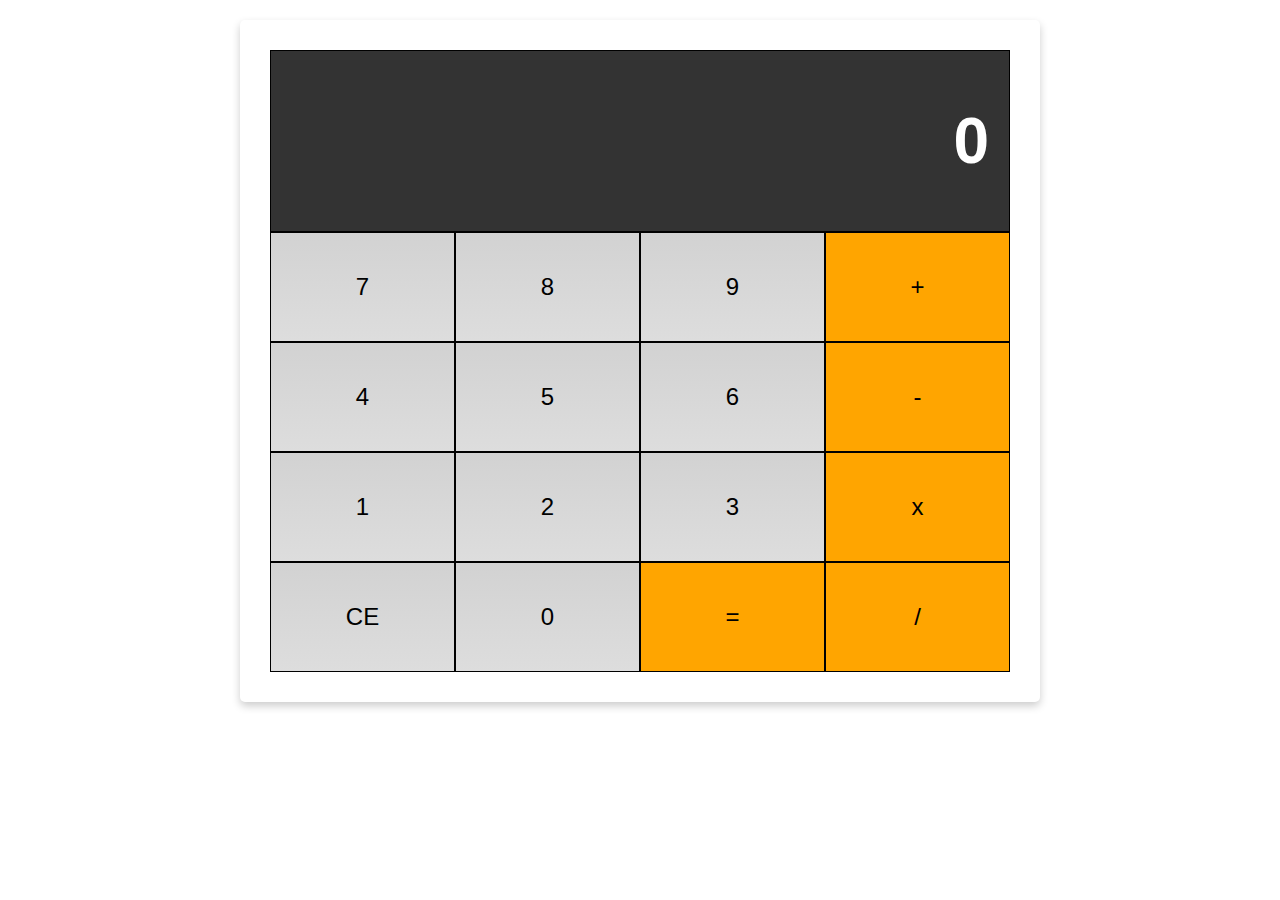
==== index.html @ 84213b60 "feat: add multiplication and division operation in calculator" ====
<!DOCTYPE html>
<html lang="en">
<head>
  <meta charset="UTF-8">
  <meta http-equiv="X-UA-Compatible" content="IE=edge">
  <meta name="viewport" content="width=device-width, initial-scale=1.0">
  <!-- Bootstrap 5.1 CDN -->
  <link href="https://cdn.jsdelivr.net/npm/bootstrap@5.1.3/dist/css/bootstrap.min.css" rel="stylesheet" integrity="sha384-1BmE4kWBq78iYhFldvKuhfTAU6auU8tT94WrHftjDbrCEXSU1oBoqyl2QvZ6jIW3" crossorigin="anonymous">
  <!-- Online Calculator Style -->
  <link rel="stylesheet" href="assets/style/calculator-style.css">
  <title>Math World</title>
</head>
<body>
  <div class="flex-container-column card">
    <div class="display">
      <h1 id="displayNumber">0</h1>
    </div>
    <div class="flex-container-row">
      <div class="button">7</div>
      <div class="button">8</div>
      <div class="button">9</div>
      <!-- <div class="button negative">+/-</div> -->
      <div class="button operator">+</div>
    </div>
    <div class="flex-container-row">
      <div class="button">4</div>
      <div class="button">5</div>
      <div class="button">6</div>
      <div class="button operator">-</div>
    </div>
    <div class="flex-container-row">
      <div class="button">1</div>
      <div class="button">2</div>
      <div class="button">3</div>
      <div class="button operator">x</div>
    </div>
    <div class="flex-container-row">
      <div class="button clear">CE</div>
      <div class="button">0</div>
      <div class="button equals">=</div>
      <div class="button operator">/</div>
    </div>
  </div>
  <script src="./assets/js/calculator.js"></script>
</body>
</html>
---- assets/style/calculator-style.css ----
* {
  box-sizing: border-box;
}

body {
  font-family: sans-serif;
}

.display {
  color: white;
  width: 100%;
  padding: 10px 20px;
  background-color: #333333;
  border: 1px solid black;
  font-size: 2em;
}

.flex-container-column {
  display: flex;
  flex-direction: column;

  /* additional properties */
  max-width: 800px;
  margin: 0 auto;
  text-align: right;
}

.flex-container-row {
  display: flex;
}

.button {
  flex-basis: 25%;

  /* additional properties */
  font-size: 1.5em;
  text-align: center;
  padding: 40px;
  border: 1px solid black;
  background: -webkit-linear-gradient(top, #d2d2d2, #ddd);
  cursor: pointer;
}

.button:hover {
  font-weight: bold;
}

.double {
  flex-basis: 50%;
}

.operator,
.negative,
.equals {
  background: orange;
}

.card {
  box-shadow: 0 4px 8px 0 rgba(0, 0, 0, 0.2);
  border-radius: 5px;
  padding: 30px;
  margin-top: 20px;
}

.history {
  width: 80%;
  margin: 30px auto 0 auto;
  overflow: scroll;
}

table {
  border-collapse: collapse;
  border-spacing: 0;
  width: 100%;
  border: 1px solid #ddd;
}

th,
td {
  text-align: center;
  padding: 16px;
}

th {
  background-color: orange;
  color: white;
}

tr:nth-child(even) {
  background-color: #d2d2d2;
}

@media screen and (max-width: 513px) {
  .button {
    padding: 10px;
  }
  .history {
    width: 100%;
  }
}
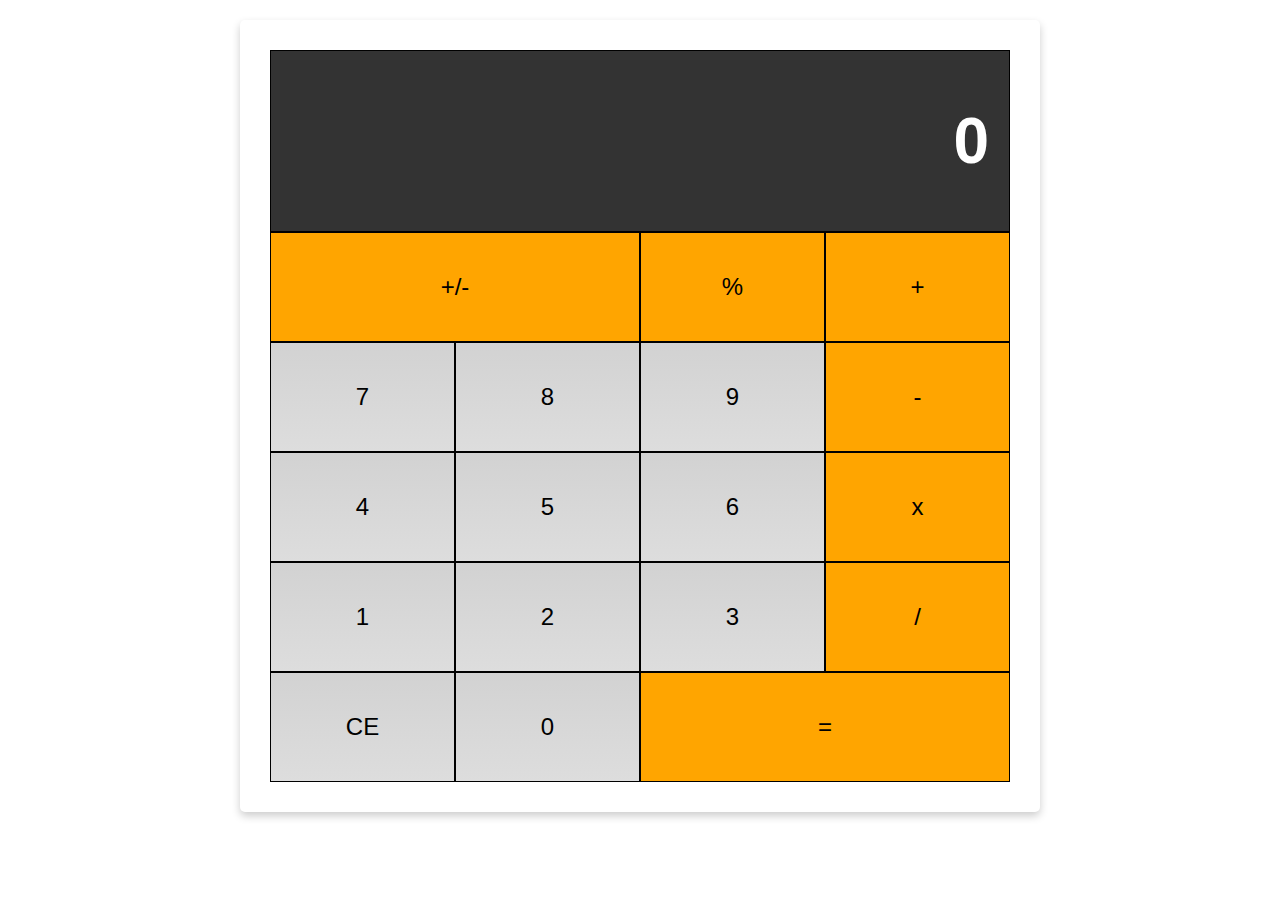
==== commit d959f25f: "feat: create percentage operation in calculator" ====
--- a/index.html
+++ b/index.html
@@ -16,29 +16,33 @@
       <h1 id="displayNumber">0</h1>
     </div>
     <div class="flex-container-row">
+      <div class="button operator double">+/-</div>
+      <div class="button operator">%</div>
+      <div class="button operator">+</div>
+    </div>
+    <div class="flex-container-row">
       <div class="button">7</div>
       <div class="button">8</div>
       <div class="button">9</div>
       <!-- <div class="button negative">+/-</div> -->
-      <div class="button operator">+</div>
+      <div class="button operator">-</div>
     </div>
     <div class="flex-container-row">
       <div class="button">4</div>
       <div class="button">5</div>
       <div class="button">6</div>
-      <div class="button operator">-</div>
+      <div class="button operator">x</div>
     </div>
     <div class="flex-container-row">
       <div class="button">1</div>
       <div class="button">2</div>
       <div class="button">3</div>
-      <div class="button operator">x</div>
+      <div class="button operator">/</div>
     </div>
     <div class="flex-container-row">
       <div class="button clear">CE</div>
       <div class="button">0</div>
-      <div class="button equals">=</div>
-      <div class="button operator">/</div>
+      <div class="button equals double">=</div>
     </div>
   </div>
   <script src="./assets/js/calculator.js"></script>
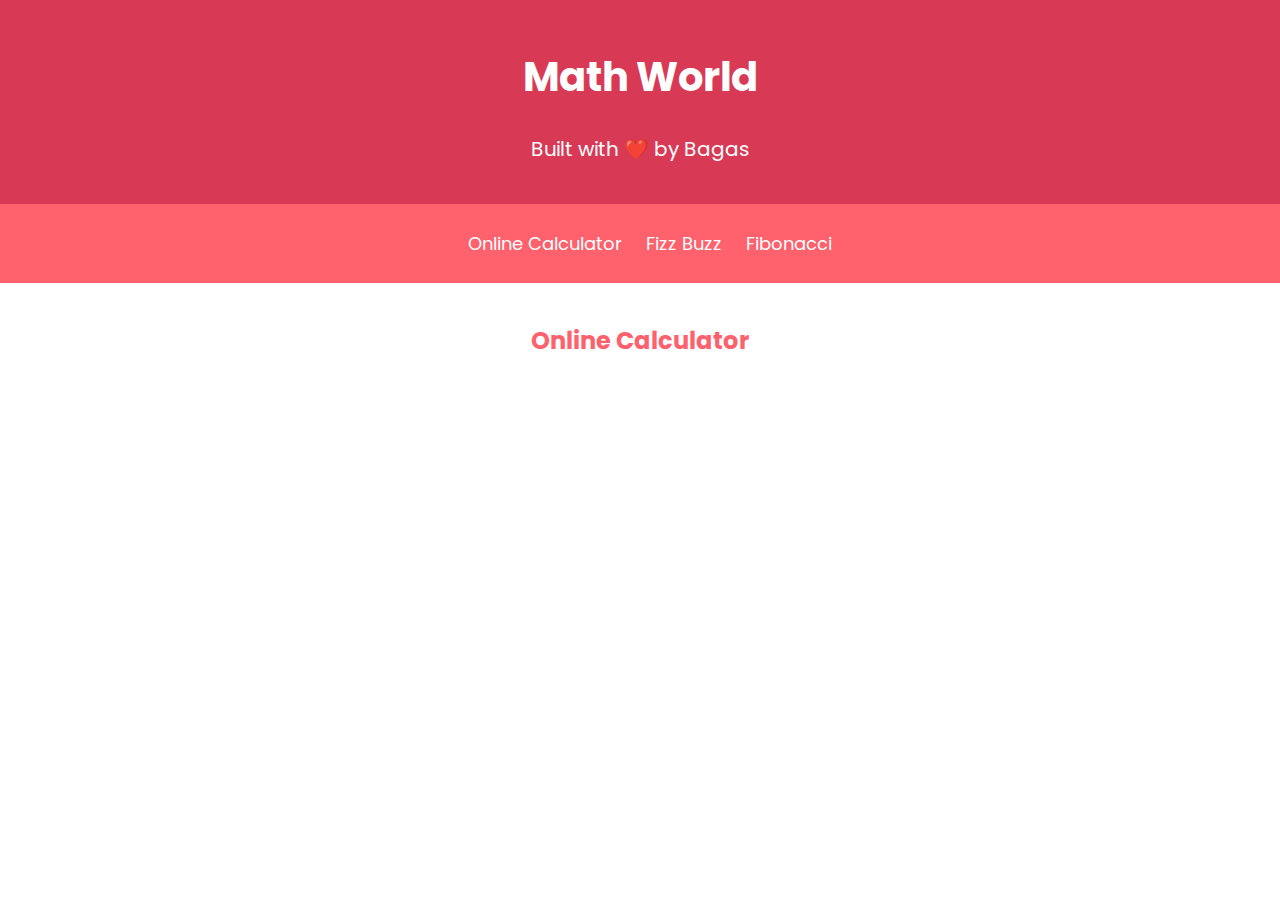
==== commit 89fa528f: "feat: create header, jumbotron, and navbar" ====
--- a/index.html
+++ b/index.html
@@ -6,45 +6,29 @@
   <meta name="viewport" content="width=device-width, initial-scale=1.0">
   <!-- Bootstrap 5.1 CDN -->
   <link href="https://cdn.jsdelivr.net/npm/bootstrap@5.1.3/dist/css/bootstrap.min.css" rel="stylesheet" integrity="sha384-1BmE4kWBq78iYhFldvKuhfTAU6auU8tT94WrHftjDbrCEXSU1oBoqyl2QvZ6jIW3" crossorigin="anonymous">
-  <!-- Online Calculator Style -->
-  <link rel="stylesheet" href="assets/style/calculator-style.css">
+  <link rel="stylesheet" href="assets/style/style.css">
   <title>Math World</title>
 </head>
 <body>
-  <div class="flex-container-column card">
-    <div class="display">
-      <h1 id="displayNumber">0</h1>
+  <header>
+    <div class="jumbotron">
+      <h1>Math World</h1>
+      <p>
+        Built with ❤️ by Bagas
+      </p>
     </div>
-    <div class="flex-container-row">
-      <div class="button operator double">+/-</div>
-      <div class="button operator">%</div>
-      <div class="button operator">+</div>
+    <nav>
+      <ul>
+        <li><a href="index.html">Online Calculator</a></li>
+        <li><a href="index.html">Fizz Buzz</a></li>
+        <li><a href="index.html">Fibonacci</a></li>
+      </ul>
+    </nav>
+  </header>
+  <main>
+    <div>
+      <h2>Online Calculator</h2>
     </div>
-    <div class="flex-container-row">
-      <div class="button">7</div>
-      <div class="button">8</div>
-      <div class="button">9</div>
-      <!-- <div class="button negative">+/-</div> -->
-      <div class="button operator">-</div>
-    </div>
-    <div class="flex-container-row">
-      <div class="button">4</div>
-      <div class="button">5</div>
-      <div class="button">6</div>
-      <div class="button operator">x</div>
-    </div>
-    <div class="flex-container-row">
-      <div class="button">1</div>
-      <div class="button">2</div>
-      <div class="button">3</div>
-      <div class="button operator">/</div>
-    </div>
-    <div class="flex-container-row">
-      <div class="button clear">CE</div>
-      <div class="button">0</div>
-      <div class="button equals double">=</div>
-    </div>
-  </div>
-  <script src="./assets/js/calculator.js"></script>
+  </main>
 </body>
 </html>--- a/assets/style/style.css
+++ b/assets/style/style.css
@@ -0,0 +1,63 @@
+@import url('https://fonts.googleapis.com/css2?family=Poppins&display=swap');
+
+* {
+  box-sizing: border-box;
+}
+
+body {
+  font-family: "Poppins", sans-serif;
+  margin: 0;
+  padding: 0;
+}
+
+header {
+  display: inline;
+}
+
+.jumbotron {
+  font-size: 20px;
+  padding: 20px;
+  background-color: #D83A56;
+  text-align: center;
+  color: white;
+}
+
+nav {
+  background-color: #FF616D;
+  padding: 10px;
+  position: sticky;
+  top: 0;
+  text-align: center;
+}
+
+nav li {
+  display: inline;
+  list-style-type: none;
+  margin-right: 20px;
+}
+
+nav a {
+  font-size: 18px;
+  font-weight: 400;
+  text-decoration: none;
+  color: white;
+}
+
+nav a:hover {
+  font-weight: bold;
+  color: #FFFFFF;
+}
+
+main {
+  padding: 20px;
+  overflow: auto;
+}
+
+h2 {
+  text-align: center;
+  color: #FF616D;
+}
+
+h3 {
+  color: #FF616D;
+}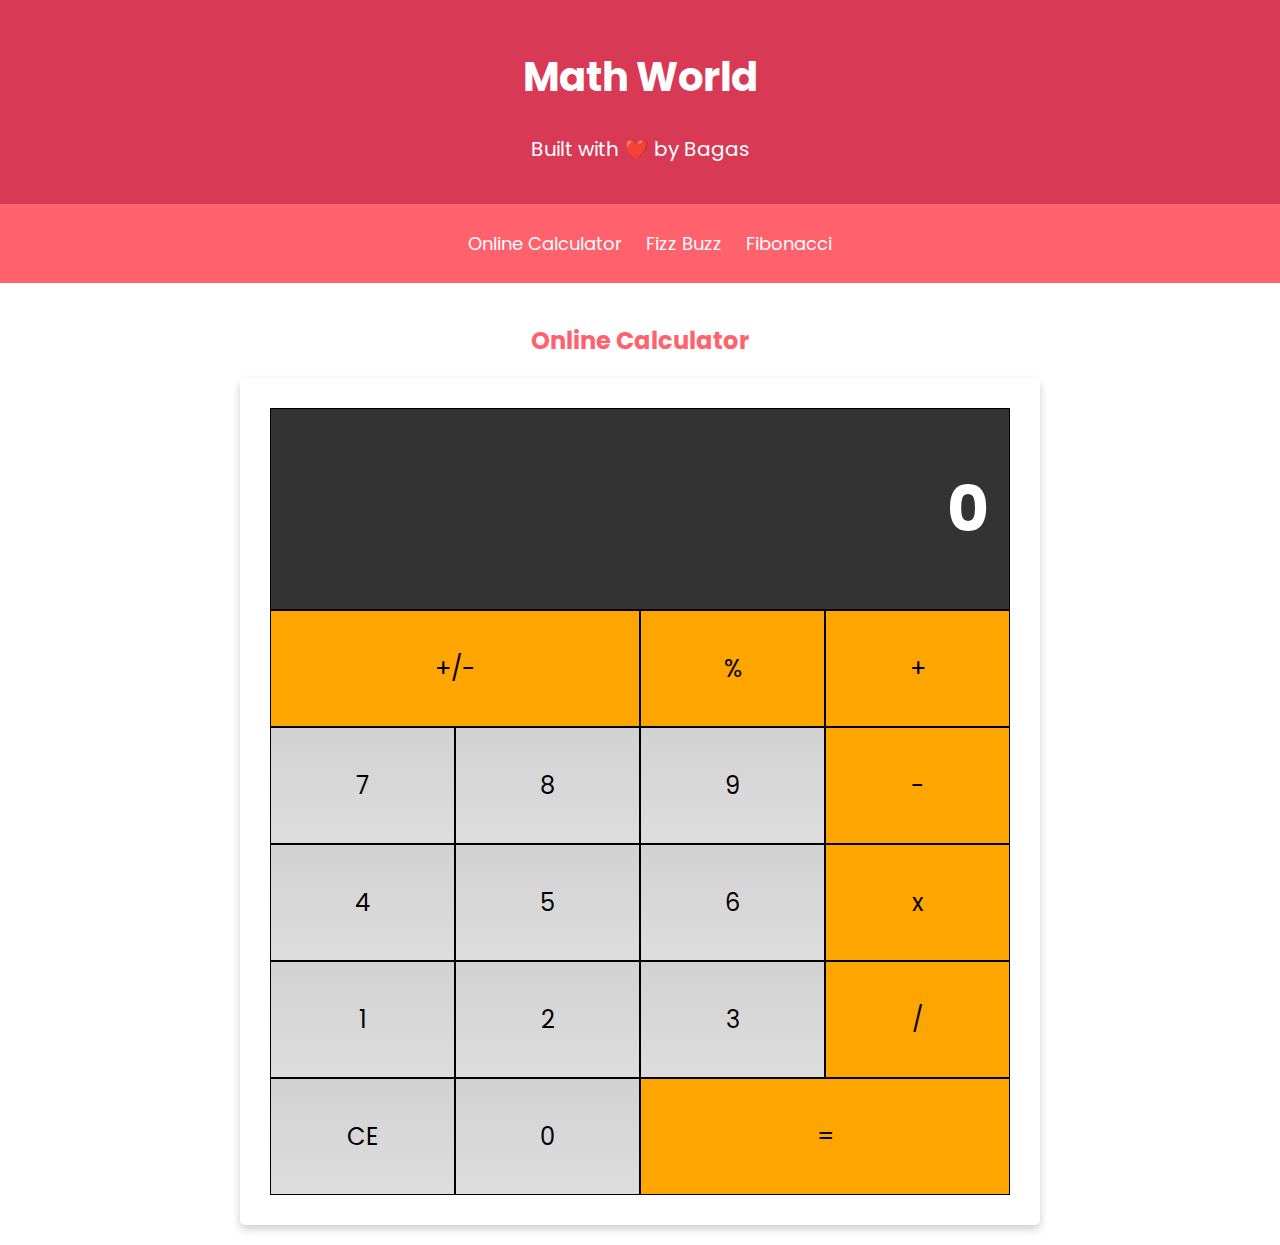
==== commit 2dc3a8c3: "feat: combine home layout with calculator layout" ====
--- a/index.html
+++ b/index.html
@@ -7,6 +7,7 @@
   <!-- Bootstrap 5.1 CDN -->
   <link href="https://cdn.jsdelivr.net/npm/bootstrap@5.1.3/dist/css/bootstrap.min.css" rel="stylesheet" integrity="sha384-1BmE4kWBq78iYhFldvKuhfTAU6auU8tT94WrHftjDbrCEXSU1oBoqyl2QvZ6jIW3" crossorigin="anonymous">
   <link rel="stylesheet" href="assets/style/style.css">
+  <link rel="stylesheet" href="assets/style/calculator-style.css">
   <title>Math World</title>
 </head>
 <body>
@@ -28,7 +29,41 @@
   <main>
     <div>
       <h2>Online Calculator</h2>
+      <div class="flex-container-column card">
+        <div class="display">
+          <h1 id="displayNumber">0</h1>
+        </div>
+        <div class="flex-container-row">
+          <div class="button operator double">+/-</div>
+          <div class="button operator">%</div>
+          <div class="button operator">+</div>
+        </div>
+        <div class="flex-container-row">
+          <div class="button">7</div>
+          <div class="button">8</div>
+          <div class="button">9</div>
+          <div class="button operator">-</div>
+        </div>
+        <div class="flex-container-row">
+          <div class="button">4</div>
+          <div class="button">5</div>
+          <div class="button">6</div>
+          <div class="button operator">x</div>
+        </div>
+        <div class="flex-container-row">
+          <div class="button">1</div>
+          <div class="button">2</div>
+          <div class="button">3</div>
+          <div class="button operator">/</div>
+        </div>
+        <div class="flex-container-row">
+          <div class="button clear">CE</div>
+          <div class="button">0</div>
+          <div class="button equals double">=</div>
+        </div>
+      </div>
     </div>
   </main>
 </body>
+<script src="/assets/js/calculator.js"></script>
 </html>--- a/assets/style/style.css
+++ b/assets/style/style.css
@@ -25,8 +25,6 @@
 nav {
   background-color: #FF616D;
   padding: 10px;
-  position: sticky;
-  top: 0;
   text-align: center;
 }
 
--- a/assets/style/calculator-style.css
+++ b/assets/style/calculator-style.css
@@ -0,0 +1,92 @@
+.display {
+  color: white;
+  width: 100%;
+  padding: 10px 20px;
+  background-color: #333333;
+  border: 1px solid black;
+  font-size: 2em;
+}
+
+.flex-container-column {
+  display: flex;
+  flex-direction: column;
+
+  /* additional properties */
+  max-width: 800px;
+  margin: 0 auto;
+  text-align: right;
+}
+
+.flex-container-row {
+  display: flex;
+}
+
+.button {
+  flex-basis: 25%;
+
+  /* additional properties */
+  font-size: 1.5em;
+  text-align: center;
+  padding: 40px;
+  border: 1px solid black;
+  background: -webkit-linear-gradient(top, #d2d2d2, #ddd);
+  cursor: pointer;
+}
+
+.button:hover {
+  font-weight: bold;
+}
+
+.double {
+  flex-basis: 50%;
+}
+
+.operator,
+.negative,
+.equals {
+  background: orange;
+}
+
+.card {
+  box-shadow: 0 4px 8px 0 rgba(0, 0, 0, 0.2);
+  border-radius: 5px;
+  padding: 30px;
+  margin-top: 20px;
+}
+
+.history {
+  width: 80%;
+  margin: 30px auto 0 auto;
+  overflow: scroll;
+}
+
+table {
+  border-collapse: collapse;
+  border-spacing: 0;
+  width: 100%;
+  border: 1px solid #ddd;
+}
+
+th,
+td {
+  text-align: center;
+  padding: 16px;
+}
+
+th {
+  background-color: orange;
+  color: white;
+}
+
+tr:nth-child(even) {
+  background-color: #d2d2d2;
+}
+
+@media screen and (max-width: 513px) {
+  .button {
+    padding: 10px;
+  }
+  .history {
+    width: 100%;
+  }
+}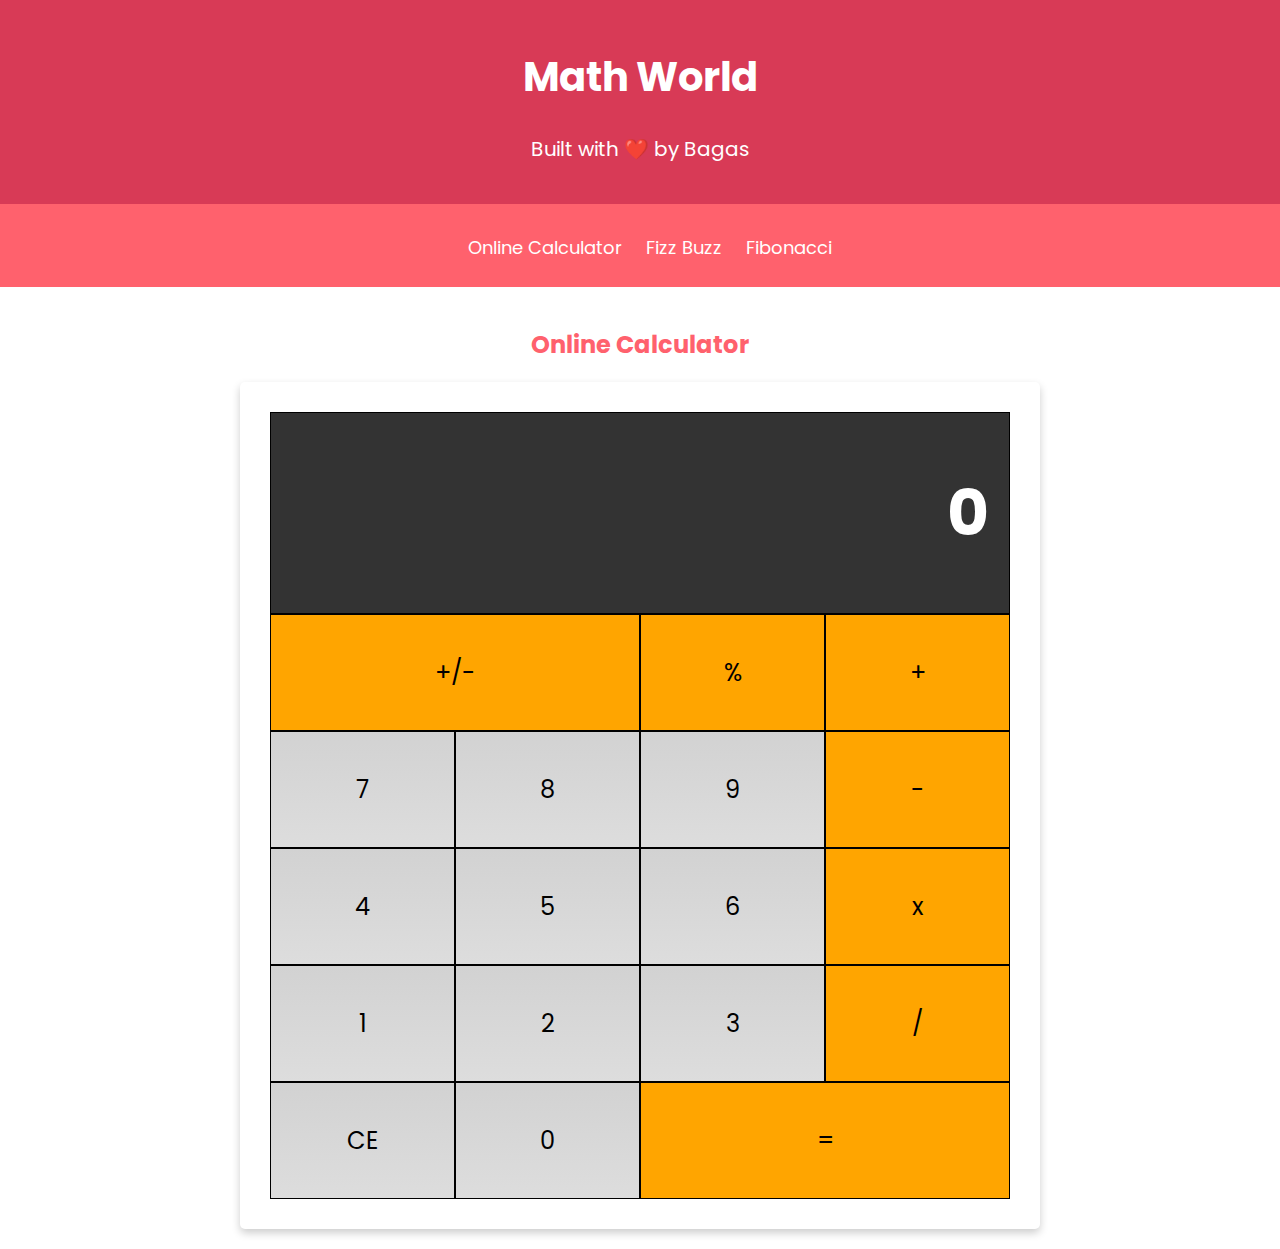
==== commit 05af6391: "fix: change title text" ====
--- a/index.html
+++ b/index.html
@@ -21,8 +21,8 @@
     <nav>
       <ul>
         <li><a href="index.html">Online Calculator</a></li>
-        <li><a href="index.html">Fizz Buzz</a></li>
-        <li><a href="index.html">Fibonacci</a></li>
+        <li><a href="fizzbuzz.html">Fizz Buzz</a></li>
+        <li><a href="fibonacci.html">Fibonacci</a></li>
       </ul>
     </nav>
   </header>
--- a/assets/style/style.css
+++ b/assets/style/style.css
@@ -58,4 +58,12 @@
 
 h3 {
   color: #FF616D;
+}
+
+ul {
+  margin-top: 20px;
+}
+
+li {
+  list-style-type: none;
 }